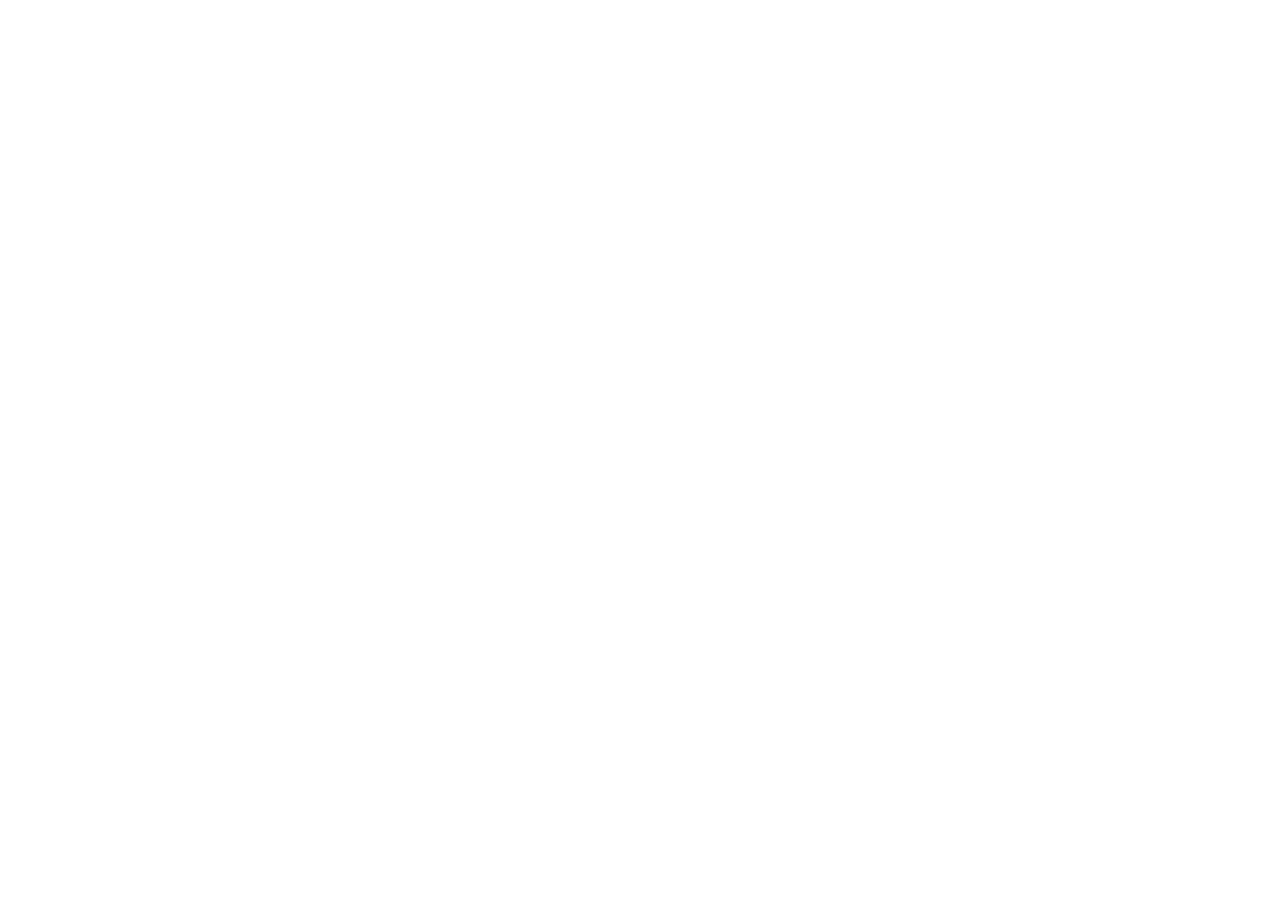
==== index.html @ 6be517a3 "init" ====
<!DOCTYPE html>
<html lang="en">
	<head>
		<meta charset="utf-8">
		<meta http-equiv="X-UA-Compatible" content="IE=edge">
		<meta name="viewport" content="width=device-width, initial-scale=1">
		<meta name="author" content="">
		<title>Hyper Casual</title>
		<!-- Bootstrap CSS -->
		<link rel="stylesheet" href="https://maxcdn.bootstrapcdn.com/bootstrap/3.3.6/css/bootstrap.min.css">

		<link href="css/style.css" rel="stylesheet" />
		<link href="css/responsive.css" rel="stylesheet" />
		<link rel='dns-prefetch' href='//s.w.org' />
	</head>
	<body>
		<div id="page">
		  <header class="top-header">

		  </header>
		</div>
		<!--<script src="https://ajax.googleapis.com/ajax/libs/jquery/2.1.3/jquery.min.js"></script>-->
		<script src="https://maxcdn.bootstrapcdn.com/bootstrap/3.3.5/js/bootstrap.min.js"></script>



	</body>
</html>
---- css/style.css ----
@charset "utf-8";
/* CSS Document */
---- css/responsive.css ----
@media only screen and (max-width: 576px) {
  /*new menu*/

}

/* Small devices (landscape phones, 576px and up)*/
@media (min-width: 576px) and (max-width: 767.98px) {
 }

/* Medium devices (tablets, 768px and up)*/
@media (min-width: 577px) and (max-width: 991.98px) {

}

/* Large devices (desktops, 992px and up)*/
@media (min-width: 992px) and (max-width: 1199.98px) {

 }

/* Extra large devices (large desktops, 1200px and up)*/
@media (min-width: 1200px) {

}
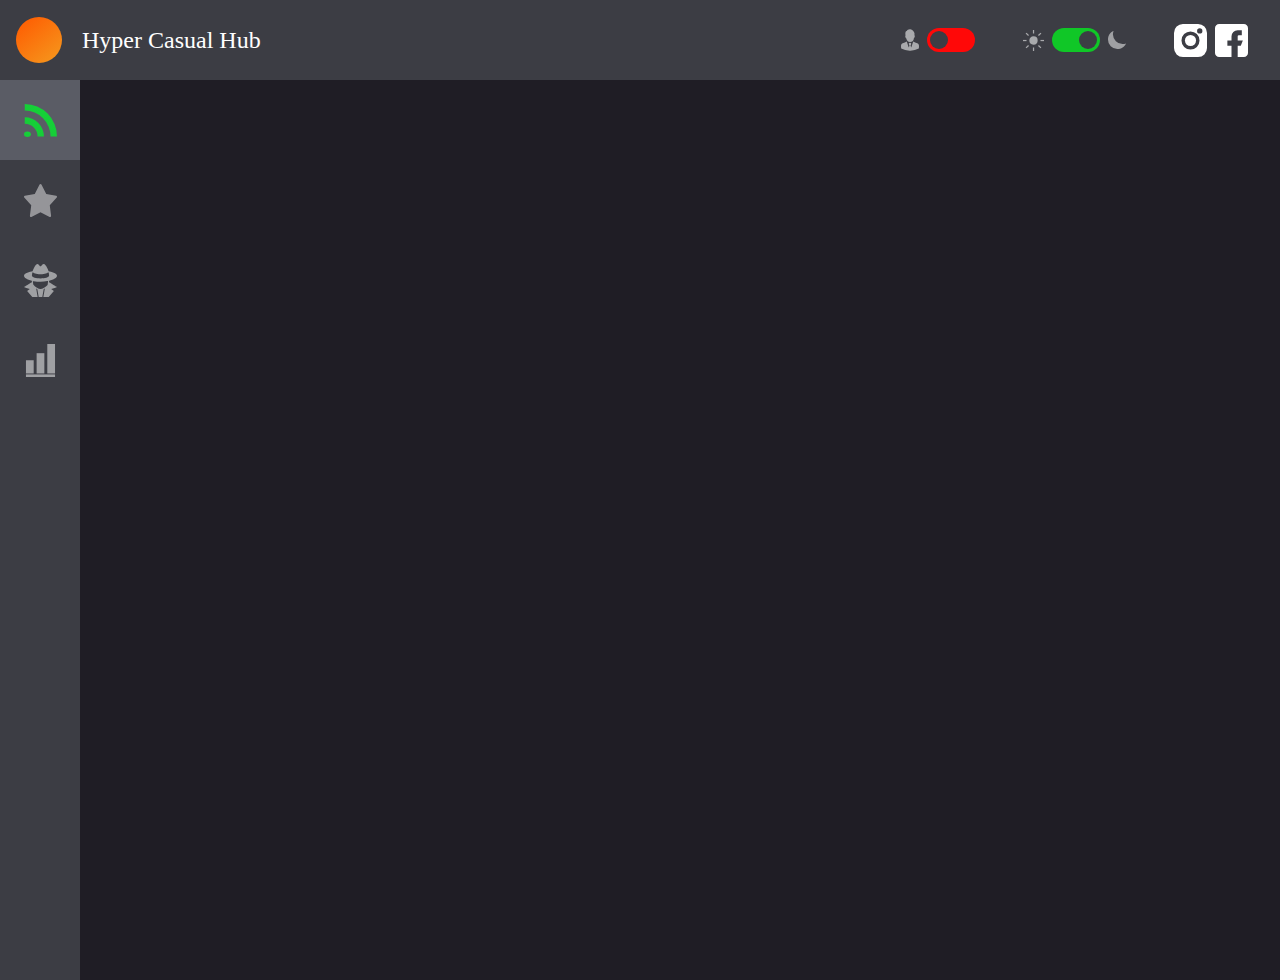
==== commit cb030381: "header and sidebar" ====
--- a/index.html
+++ b/index.html
@@ -8,20 +8,58 @@
 		<meta name="author" content="">
 		<title>Hyper Casual</title>
 		<!-- Bootstrap CSS -->
-		<link rel="stylesheet" href="https://maxcdn.bootstrapcdn.com/bootstrap/3.3.6/css/bootstrap.min.css">
+		<link rel="stylesheet" href="bootstrap/css/bootstrap.min.css">
 
 		<link href="css/style.css" rel="stylesheet" />
 		<link href="css/responsive.css" rel="stylesheet" />
 		<link rel='dns-prefetch' href='//s.w.org' />
 	</head>
 	<body>
-		<div id="page">
-		  <header class="top-header">
+		<main class="main-wrapper">
+			<header class="header d-flex align-item-center justify-content-between">
+				<div class="header-left d-flex align-items-center">
+					<div class="logo mr-1">
+					</div>
+					<div class="site-title ml-3">
+						Hyper Casual Hub
+					</div>
+				</div>
+				<div class="header-right d-flex align-items-center justify-content-end">
+					<img class="" src="images/user.svg" width="18" height="22" alt="user"/>
+					<button type="button" class="btn btn-sm btn-toggle btn-user mr-5" data-toggle="button" aria-pressed="true" autocomplete="off">
+		        <div class="handle"></div>
+		      </button>
+					<img class="" src="images/sun.svg" width="21" height="21" alt="sun"/>
+					<button type="button" class="btn btn-sm btn-toggle btn-mode active" data-toggle="button" aria-pressed="true" autocomplete="off">
+		        <div class="handle"></div>
+		      </button>
+					<img class="mr-5" src="images/moon.svg" width="18" height="18" alt="moon"/>
+					<img class="mr-2" src="images/instagram.svg" width="33" height="33" alt="instagram"/>
+					<img class="mr-3" src="images/Facebook.svg" width="33" height="33" alt="Facebook"/>
+				</div>
+			</header>
+			<aside class="sidebar">
+				<ul>
+					<li>
+						<a class="active" href="#"><img class="" src="images/Feed-green.svg" width="33" height="33" alt="feed"/></a>
+					</li>
+					<li>
+						<a class="" href="#"><img class="" src="images/star-grey.svg" width="33" height="33" alt="star"/></a>
+					</li>
+					<li>
+						<a class="" href="#"><img class="" src="images/anony.svg" width="33" height="33" alt="anony"/></a>
+					</li>
+					<li>
+						<a class="" href="#"><img class="" src="images/graph.svg" width="33" height="33" alt="graph"/></a>
+					</li>
+				</ul>
+			</aside>
+			<div class="page-wrapper">
+			</div>
+		</mian>
 
-		  </header>
-		</div>
-		<!--<script src="https://ajax.googleapis.com/ajax/libs/jquery/2.1.3/jquery.min.js"></script>-->
-		<script src="https://maxcdn.bootstrapcdn.com/bootstrap/3.3.5/js/bootstrap.min.js"></script>
+		<script src="js/jquery-3.4.1.min.js"></script>
+		<script src="bootstrap/js/bootstrap.min.js"></script>
 
 
 
--- a/css/style.css
+++ b/css/style.css
@@ -1,2 +1,148 @@
 @charset "utf-8";
 /* CSS Document */
+
+body {
+  background: #1F1D25;
+  font-family: Helvetica Neue;
+  font-size: 1rem;
+  overflow-x: hidden;
+  color: #fff;
+  height: 100%;
+}
+
+header.header {
+  background-color: #3C3D44;
+  height: 80px;
+  width: 100%;
+  padding: 1rem;
+  top: 0;
+}
+.header .logo {
+  width: 46px;
+  height: 46px;
+  background: transparent linear-gradient(141deg, #FF5800 0%, #F59A1E 100%) 0% 0% no-repeat padding-box;
+  border-radius: 40px;
+  opacity: 1;
+}
+.header .site-title {
+  font-size: 24px;
+  letter-spacing: 0;
+  color: #FFFFFF;
+  opacity: 1;
+}
+.sidebar {
+  background-color: #3C3D44;
+  top: 79px;
+  left: 0;
+  width: 80px;
+  height: 100vh;
+}
+.sidebar ul {
+  padding-left: 0;
+}
+.sidebar ul li {
+  list-style: none;
+}
+.sidebar ul li a {
+  display: flex;
+  justify-content: center;
+  align-items: center;
+  padding: 1.5rem 1rem;
+  max-height: 80px;
+  width: 100%;
+}
+.sidebar ul li a.active,
+.sidebar ul li a:hover {
+  background: #5A5C65;
+}
+
+/*btn-toggle*/
+.btn-toggle {
+  margin: 0 .5rem;
+  padding: 0;
+  position: relative;
+  border: none;
+  height: 1.5rem;
+  width: 3rem;
+  border-radius: 1.5rem;
+  color: #6b7381;
+  background: #bdc1c8;
+}
+.btn-toggle:focus,
+.btn-toggle.focus,
+.btn-toggle:focus.active,
+.btn-toggle.focus.active {
+  outline: none;
+}
+.btn-toggle:before,
+.btn-toggle:after {
+  line-height: 1.5rem;
+  width: 4rem;
+  text-align: center;
+  font-weight: 600;
+  font-size: 0.75rem;
+  text-transform: uppercase;
+  letter-spacing: 2px;
+  position: absolute;
+  bottom: 0;
+  transition: opacity 0.25s;
+}
+.btn-toggle:before {
+  content: '';
+  left: -4rem;
+}
+.btn-toggle:after {
+  content: '';
+  right: -4rem;
+  opacity: 0.5;
+}
+.btn-toggle > .handle {
+  position: absolute;
+  top: 0.1875rem;
+  left: 0.1875rem;
+  width: 1.125rem;
+  height: 1.125rem;
+  border-radius: 1.125rem;
+  background: #3C3D44;
+  transition: left 0.25s;
+}
+.btn-toggle.active {
+  transition: background-color 0.25s;
+}
+.btn-toggle.btn-user {
+  background-color: #ff0808;
+}
+.btn-toggle.btn-mode.active {
+  background-color: #10c727;
+}
+.btn-toggle.active > .handle {
+  left: 1.6875rem;
+  transition: left 0.25s;
+}
+.btn-toggle.active:before {
+  opacity: 0.5;
+}
+.btn-toggle.active:after {
+  opacity: 1;
+}
+.btn-toggle.btn-sm:before,
+.btn-toggle.btn-sm:after {
+  line-height: -0.5rem;
+  color: #fff;
+  letter-spacing: 0.75px;
+  left: 0.4125rem;
+  width: 2.325rem;
+}
+.btn-toggle.btn-sm:before {
+  text-align: right;
+}
+.btn-toggle.btn-sm:after {
+  text-align: left;
+  opacity: 0;
+}
+.btn-toggle.btn-sm.active:before {
+  opacity: 0;
+}
+.btn-toggle.btn-sm.active:after {
+  opacity: 1;
+}
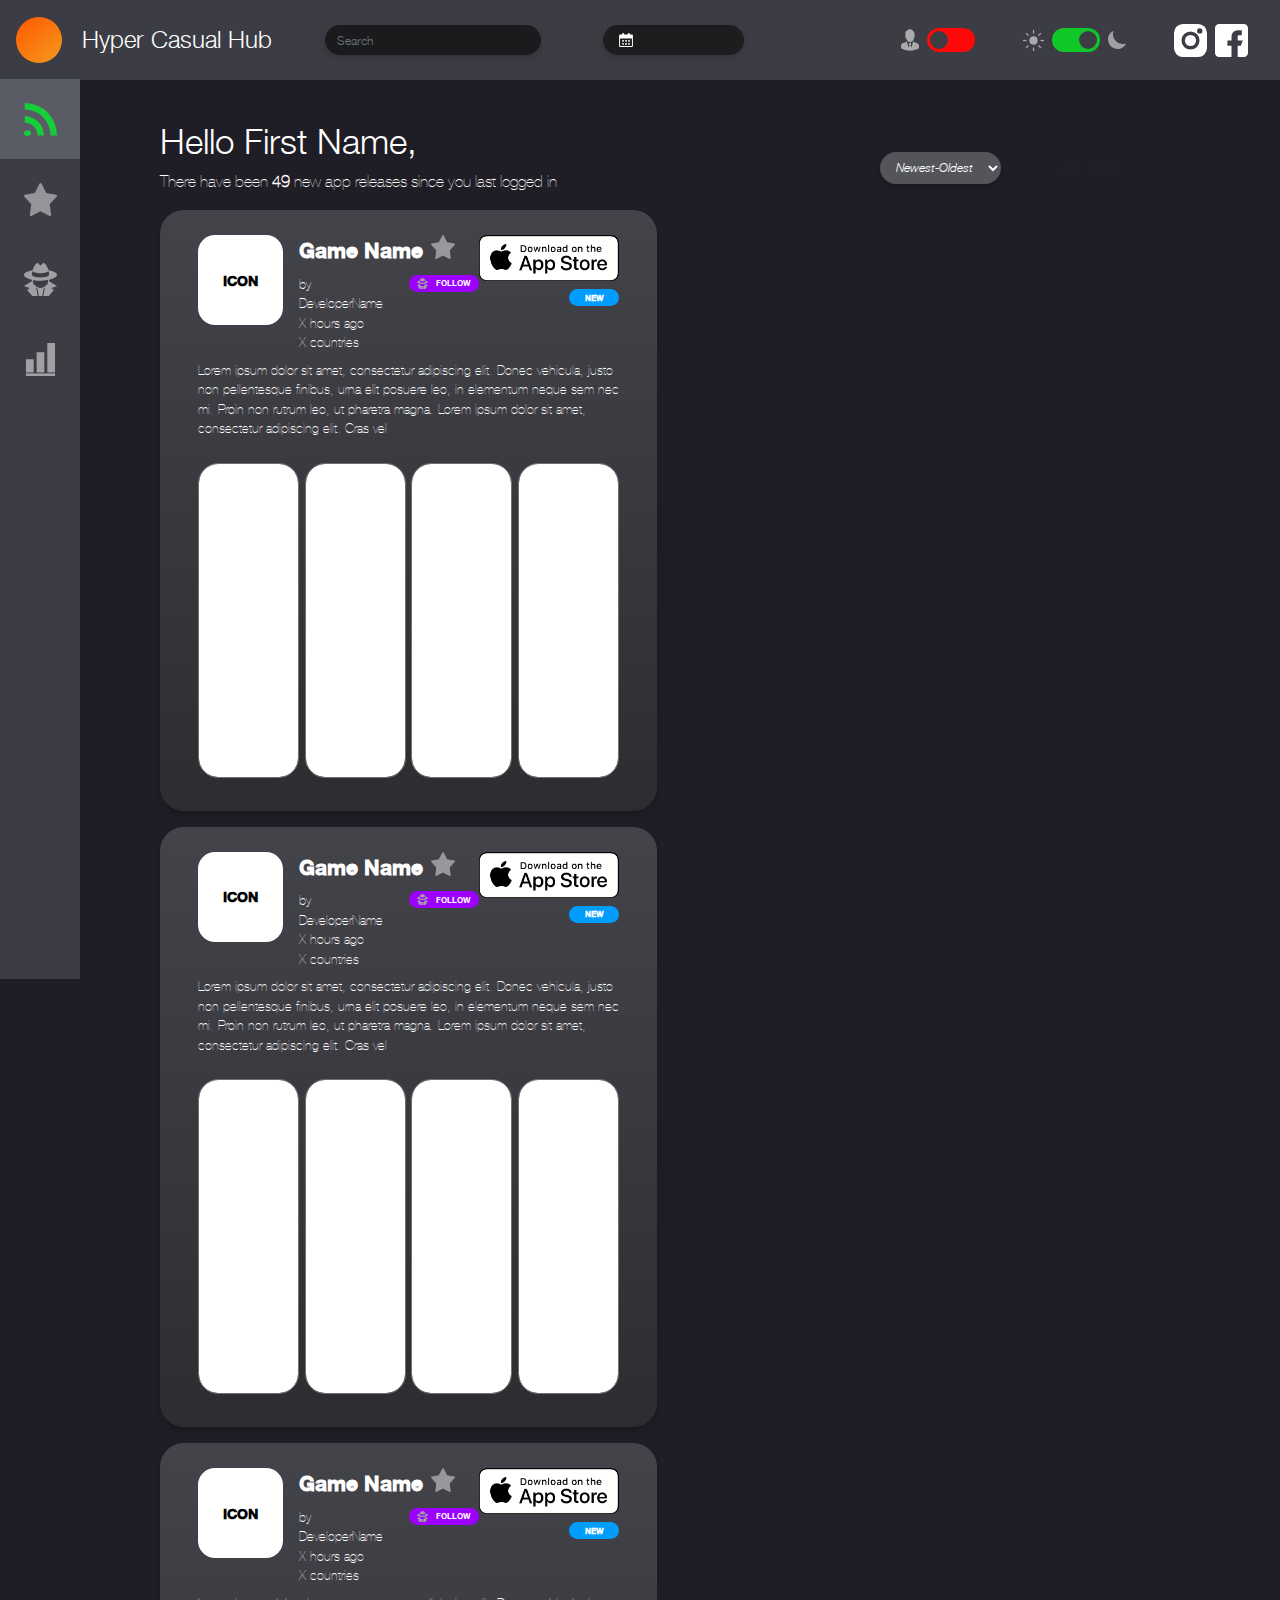
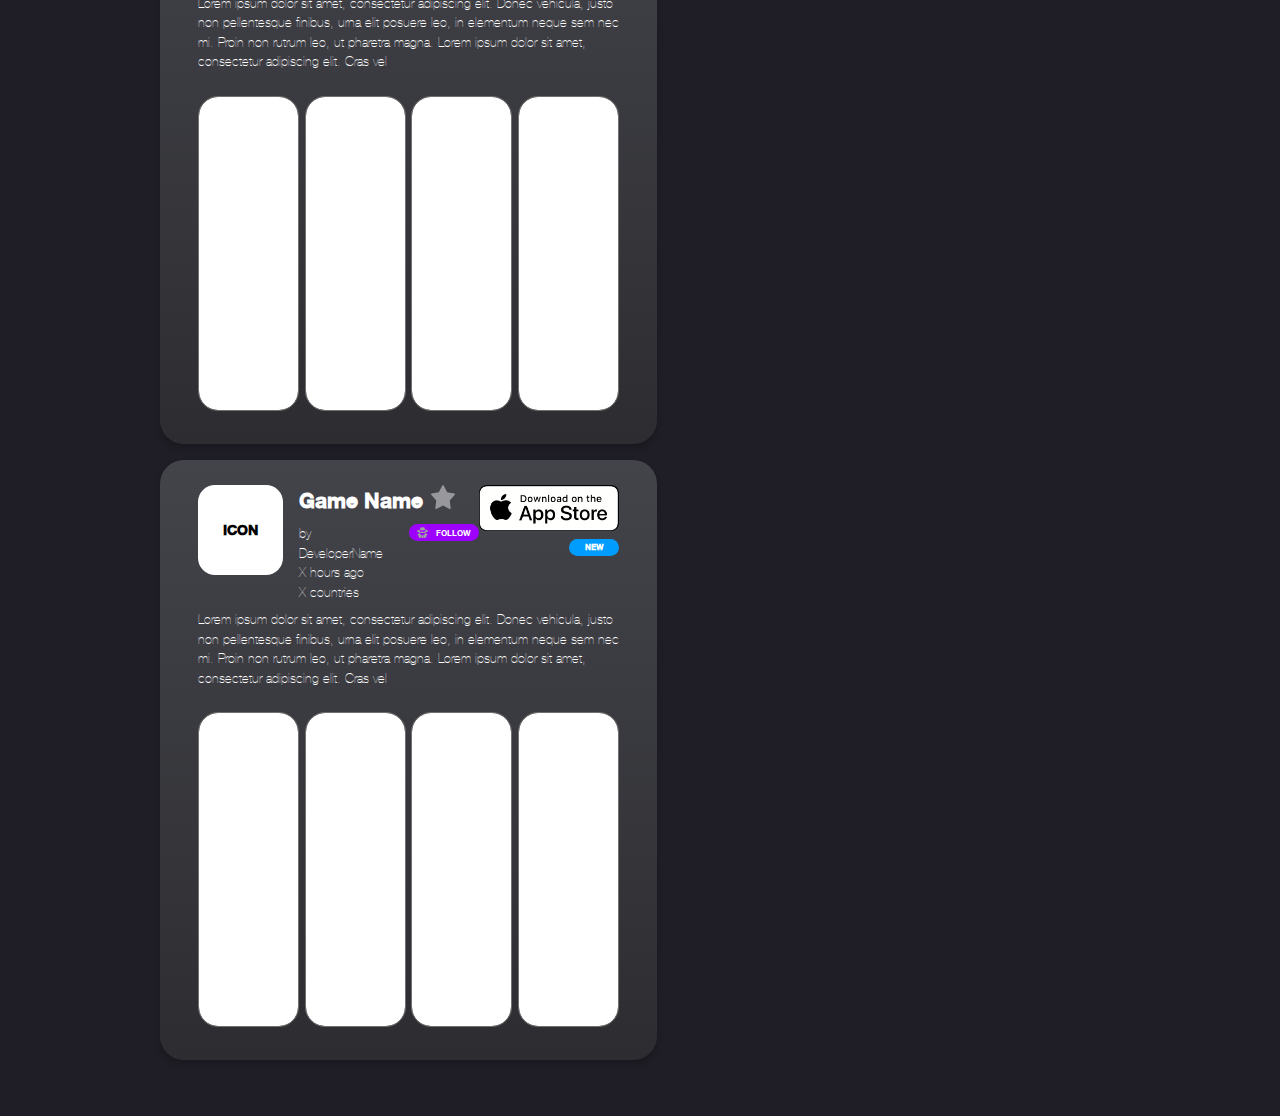
==== commit bcaeb0b5: "user feeds page" ====
--- a/index.html
+++ b/index.html
@@ -12,6 +12,7 @@
 
 		<link href="css/style.css" rel="stylesheet" />
 		<link href="css/responsive.css" rel="stylesheet" />
+		<link href="fontawesome/css/fontawesome.css" rel="stylesheet">
 		<link rel='dns-prefetch' href='//s.w.org' />
 	</head>
 	<body>
@@ -23,6 +24,23 @@
 					<div class="site-title ml-3">
 						Hyper Casual Hub
 					</div>
+					<div id="custom-search-input" class="ml-4">
+            <div class="input-group col-md-12">
+							<span class="input-group-btn">
+                  <button class="btn btn-danger" type="button">
+                      <span class=" glyphicon glyphicon-search"></span>
+                  </button>
+              </span>
+              <input type="text" class="  search-query form-control" placeholder="Search" />
+							<!--span class="cross"></span-->
+            </div>
+          </div>
+					<div class="input-group date-field ml-5">
+						<div class="input-group-append">
+					    <a class="cal-link"><img class="" src="images/calender.svg" width="14" height="14" alt="cal"/></a>
+					  </div>
+					  <input type="text" class="form-control" placeholder="" aria-label="" aria-describedby="button-addon2" id="datetimepicker1">
+          </div>
 				</div>
 				<div class="header-right d-flex align-items-center justify-content-end">
 					<img class="" src="images/user.svg" width="18" height="22" alt="user"/>
@@ -34,8 +52,12 @@
 		        <div class="handle"></div>
 		      </button>
 					<img class="mr-5" src="images/moon.svg" width="18" height="18" alt="moon"/>
-					<img class="mr-2" src="images/instagram.svg" width="33" height="33" alt="instagram"/>
-					<img class="mr-3" src="images/Facebook.svg" width="33" height="33" alt="Facebook"/>
+					<a href="#">
+						<img class="mr-2" src="images/instagram.svg" width="33" height="33" alt="instagram"/>
+					</a>
+					<a href="#">
+						<img class="mr-3" src="images/Facebook.svg" width="33" height="33" alt="Facebook"/>
+					</a>
 				</div>
 			</header>
 			<aside class="sidebar">
@@ -55,12 +77,189 @@
 				</ul>
 			</aside>
 			<div class="page-wrapper">
+				<div class="col-12 px-0">
+					 <div class="col-12 px-0 d-flex justify-content-between">
+						   <div class="page-title-wrapper">
+								 <h1 class="page-title">Hello First Name,</h1>
+								 <p>There have been <b>49</b> new app releases since you last logged in</p>
+							 </div>
+							 <div class="btn-group pt-4 mt-2">
+								   <select class="form-control sort-select mr-5">
+										 <option value="desc" selected>Newest-Oldest</option>
+										 <option value="asc">Oldest-Newest</option>
+									 </select>
+									 <a href="#" id="list" class="btn btn-default btn-sm"><span class="glyphicon glyphicon-th-list">
+									 </span>List</a> <a href="#" id="grid" class="btn btn-default btn-sm"><span
+											 class="glyphicon glyphicon-th"></span>Grid</a>
+							 </div>
+					 </div>
+					 <div id="feeds" class="col-12 px-0 d-flex justify-content-between flex-wrap">
+						 <div class="item  col-12 col-lg-6"><!--item start-->
+							 <div class="item-header d-flex justify-content-between pb-2">
+								 <div class="float-left d-flex">
+									 <div class="icon-main">
+										 Icon
+									 </div>
+									 <div class="item-title-wrapper d-block ml-3">
+										 <div class="item-title d-flex mb-2">
+											 <span>Game Name</span>
+											 <img class="ml-2" src="images/star-grey.svg" width="24" height="24" alt="star"/>
+										 </div>
+										 <div class="title-desc d-flex">
+											 <span class"dev">by DeveloperName</span>
+											 <a class="follow ml-3"><img class="mr-2" src="images/anony.svg" width="11" height="11" alt="anony"/> FOLLOW</a>
+										 </div>
+										 <div class="other-info">
+											 X hours ago</br>
+											 X countries
+										 </div>
+									 </div>
+								 </div>
+								 <div class="float-right text-right">
+									 <a class="" href="#"><img class="" src="images/Download.png" width="140" height="46" alt="download"/></a>
+									 <br>
+									 <div class="badge mt-2">NEW</div>
+								 </div>
+							 </div>
+							 <p>Lorem ipsum dolor sit amet, consectetur adipiscing elit. Donec vehicula, justo non pellentesque finibus, urna elit posuere leo, in elementum neque sem nec mi. Proin non rutrum leo, ut pharetra magna. Lorem ipsum dolor sit amet, consectetur adipiscing elit. Cras vel</p>
+							 <div class="col-12 px-0 d-flex justify-content-between align-items-center flex-wrap item-cards-wrapper pt-2 pb-2">
+								 <div class="item-card">
+								 </div>
+								 <div class="item-card">
+								 </div>
+								 <div class="item-card">
+								 </div>
+								 <div class="item-card">
+								 </div>
+							 </div>
+						 </div><!--item-end-->
+						 <div class="item  col-12 col-lg-6"><!--item start-->
+							 <div class="item-header d-flex justify-content-between pb-2">
+								 <div class="float-left d-flex">
+									 <div class="icon-main">
+										 Icon
+									 </div>
+									 <div class="item-title-wrapper d-block ml-3">
+										 <div class="item-title d-flex mb-2">
+											 <span>Game Name</span>
+											 <img class="ml-2" src="images/star-grey.svg" width="24" height="24" alt="star"/>
+										 </div>
+										 <div class="title-desc d-flex">
+											 <span class"dev">by DeveloperName</span>
+											 <a class="follow ml-3"><img class="mr-2" src="images/anony.svg" width="11" height="11" alt="anony"/> FOLLOW</a>
+										 </div>
+										 <div class="other-info">
+											 X hours ago</br>
+											 X countries
+										 </div>
+									 </div>
+								 </div>
+								 <div class="float-right text-right">
+									 <a class="" href="#"><img class="" src="images/Download.png" width="140" height="46" alt="download"/></a>
+									 <br>
+									 <div class="badge mt-2">NEW</div>
+								 </div>
+							 </div>
+							 <p>Lorem ipsum dolor sit amet, consectetur adipiscing elit. Donec vehicula, justo non pellentesque finibus, urna elit posuere leo, in elementum neque sem nec mi. Proin non rutrum leo, ut pharetra magna. Lorem ipsum dolor sit amet, consectetur adipiscing elit. Cras vel</p>
+							 <div class="col-12 px-0 d-flex justify-content-between align-items-center flex-wrap item-cards-wrapper pt-2 pb-2">
+								 <div class="item-card">
+								 </div>
+								 <div class="item-card">
+								 </div>
+								 <div class="item-card">
+								 </div>
+								 <div class="item-card">
+								 </div>
+							 </div>
+						 </div><!--item-end-->
+						 <div class="item  col-12 col-lg-6"><!--item start-->
+							 <div class="item-header d-flex justify-content-between pb-2">
+								 <div class="float-left d-flex">
+									 <div class="icon-main">
+										 Icon
+									 </div>
+									 <div class="item-title-wrapper d-block ml-3">
+										 <div class="item-title d-flex mb-2">
+											 <span>Game Name</span>
+											 <img class="ml-2" src="images/star-grey.svg" width="24" height="24" alt="star"/>
+										 </div>
+										 <div class="title-desc d-flex">
+											 <span class"dev">by DeveloperName</span>
+											 <a class="follow ml-3"><img class="mr-2" src="images/anony.svg" width="11" height="11" alt="anony"/> FOLLOW</a>
+										 </div>
+										 <div class="other-info">
+											 X hours ago</br>
+											 X countries
+										 </div>
+									 </div>
+								 </div>
+								 <div class="float-right text-right">
+									 <a class="" href="#"><img class="" src="images/Download.png" width="140" height="46" alt="download"/></a>
+									 <br>
+									 <div class="badge mt-2">NEW</div>
+								 </div>
+							 </div>
+							 <p>Lorem ipsum dolor sit amet, consectetur adipiscing elit. Donec vehicula, justo non pellentesque finibus, urna elit posuere leo, in elementum neque sem nec mi. Proin non rutrum leo, ut pharetra magna. Lorem ipsum dolor sit amet, consectetur adipiscing elit. Cras vel</p>
+							 <div class="col-12 px-0 d-flex justify-content-between align-items-center flex-wrap item-cards-wrapper pt-2 pb-2">
+								 <div class="item-card">
+								 </div>
+								 <div class="item-card">
+								 </div>
+								 <div class="item-card">
+								 </div>
+								 <div class="item-card">
+								 </div>
+							 </div>
+						 </div><!--item-end-->
+						 <div class="item  col-12 col-lg-6"><!--item start-->
+							 <div class="item-header d-flex justify-content-between pb-2">
+								 <div class="float-left d-flex">
+									 <div class="icon-main">
+										 Icon
+									 </div>
+									 <div class="item-title-wrapper d-block ml-3">
+										 <div class="item-title d-flex mb-2">
+											 <span>Game Name</span>
+											 <img class="ml-2" src="images/star-grey.svg" width="24" height="24" alt="star"/>
+										 </div>
+										 <div class="title-desc d-flex">
+											 <span class"dev">by DeveloperName</span>
+											 <a class="follow ml-3"><img class="mr-2" src="images/anony.svg" width="11" height="11" alt="anony"/> FOLLOW</a>
+										 </div>
+										 <div class="other-info">
+											 X hours ago</br>
+											 X countries
+										 </div>
+									 </div>
+								 </div>
+								 <div class="float-right text-right">
+									 <a class="" href="#"><img class="" src="images/Download.png" width="140" height="46" alt="download"/></a>
+									 <br>
+									 <div class="badge mt-2">NEW</div>
+								 </div>
+							 </div>
+							 <p>Lorem ipsum dolor sit amet, consectetur adipiscing elit. Donec vehicula, justo non pellentesque finibus, urna elit posuere leo, in elementum neque sem nec mi. Proin non rutrum leo, ut pharetra magna. Lorem ipsum dolor sit amet, consectetur adipiscing elit. Cras vel</p>
+							 <div class="col-12 px-0 d-flex justify-content-between align-items-center flex-wrap item-cards-wrapper pt-2 pb-2">
+								 <div class="item-card">
+								 </div>
+								 <div class="item-card">
+								 </div>
+								 <div class="item-card">
+								 </div>
+								 <div class="item-card">
+								 </div>
+							 </div>
+						 </div><!--item-end-->
+
+
+					 </div>
+				</div>
 			</div>
 		</mian>
 
 		<script src="js/jquery-3.4.1.min.js"></script>
 		<script src="bootstrap/js/bootstrap.min.js"></script>
-
+    <script src="js/main.js"></script>
 
 
 	</body>
--- a/css/style.css
+++ b/css/style.css
@@ -1,9 +1,10 @@
 @charset "utf-8";
 /* CSS Document */
+@import url("fonts/helvetica/stylesheet.css");
 
 body {
   background: #1F1D25;
-  font-family: Helvetica Neue;
+  font-family: 'helveticaneueregular';
   font-size: 1rem;
   overflow-x: hidden;
   color: #fff;
@@ -16,6 +17,8 @@
   width: 100%;
   padding: 1rem;
   top: 0;
+  position: fixed;
+  z-index: 1000;
 }
 .header .logo {
   width: 46px;
@@ -25,10 +28,72 @@
   opacity: 1;
 }
 .header .site-title {
+  font-family: 'helveticaneuelight';
   font-size: 24px;
   letter-spacing: 0;
   color: #FFFFFF;
   opacity: 1;
+}
+#custom-search-input .search-query {
+  width: 216px;
+  height: 30px;
+  background: #1B1B1E 0% 0% no-repeat padding-box;
+  box-shadow: 0px 3px 6px #00000029;
+  border-radius: 30px;
+  border: none;
+  font-family: 'helveticaneuelight';
+  font-size: 12px;
+  color: #fff;
+}
+
+#custom-search-input button {
+    border: 0;
+    background: none;
+    /** belows styles are working good */
+    padding: 2px 5px;
+    width: 14px;
+    height: 14px;
+}
+#custom-search-input .cross {
+  transform: matrix(0.71, 0.71, -0.71, 0.71, 0, 0);
+  border: 2px solid #FFFFFF;
+  float: right;
+  width: 8px;
+  height: 8px;
+}
+
+.search-query:focus + button {
+    z-index: 3;
+}
+.date-field {
+  position: relative;
+  border-radius: 18px;
+  max-width: 140px;
+}
+.date-field .cal-link {
+  position: absolute;
+  width: 14px;
+  height: 14px;
+  top: 2px;
+  left: 15px;
+  z-index: 1000;
+}
+.date-field .input-group-append {
+  border-top-left-radius: 18px;
+  border-bottom-left-radius: 18px;
+}
+.date-field input {
+  width: 153px;
+  height: 30px;
+  background: #1D1D20 0% 0% no-repeat padding-box;
+  box-shadow: 0px 3px 6px #00000029;
+  border-radius: 18px !important;
+  border: none;
+  padding-left: 40px;
+  color: #fff;
+}
+.date-field input:focus {
+  background: #1D1D20 0% 0% no-repeat padding-box;
 }
 .sidebar {
   background-color: #3C3D44;
@@ -36,6 +101,8 @@
   left: 0;
   width: 80px;
   height: 100vh;
+  z-index: 1000;
+  position: fixed;
 }
 .sidebar ul {
   padding-left: 0;
@@ -146,3 +213,90 @@
 .btn-toggle.btn-sm.active:after {
   opacity: 1;
 }
+
+/*page wrapper*/
+.page-wrapper {
+  position: relative;
+  margin-left: 80px;
+  margin-top: 80px;
+  padding-top: 40px;
+  padding-left: 80px;
+  padding-right: 155px;
+  padding-bottom: 40px;
+}
+.page-title {
+  font-family: 'helveticaneuelight';
+  font-size: 35px;
+}
+/*page wrapper*/
+.sort-select {
+  background: #54555A 0% 0% no-repeat padding-box;
+  box-shadow: 0px 3px 6px #00000029;
+  border: none;
+  border-radius: 18px;
+  color: #fff;
+  font-family: 'helveticaneueitalic';
+  font-size: 12px;
+}
+#feeds .item {
+  background: transparent linear-gradient(180deg, #FFFFFF 0%, #43444A 0%, #2D2D31 100%) 0% 0% no-repeat padding-box;
+  box-shadow: 0px 4px 6px #00000029;
+  border-radius: 24px;
+  opacity: 1;
+  padding: 25px 38px;
+  font-size: 13px;
+  max-width: 620px;
+  margin-bottom: 1rem;
+}
+#feeds .item .icon-main {
+  width: 90px;
+  height: 90px;
+  background: #FFFFFF 0% 0% no-repeat padding-box;
+  border-radius: 17px;
+  opacity: 1;
+  text-transform: uppercase;
+  display: flex;
+  justify-content: center;
+  align-items: center;
+  color: #000000;
+  font-family: 'helveticaneuebold';
+  font-weight: bold;
+  font-size: 14px;
+}
+#feeds .item .item-title {
+  font-family: 'helveticaneuebold';
+  font-weight: bold;
+  font-size: 21px;
+}
+#feeds .item .title-desc,
+#feeds .item .other-info {
+  font-size: 13px;
+}
+#feeds .item .title-desc .follow {
+  display: flex;
+  justify-content: center;
+  align-items: center;
+  width: 75px;
+  height: 17px;
+  background: #9D00FF 0% 0% no-repeat padding-box;
+  border-radius: 9px;
+  opacity: 1;
+  font-family: 'helveticaneuebold';
+  font-size: 8px;
+}
+#feeds .item  .badge {
+  width: 50px;
+  height: 17px;
+  background: #009DFF 0% 0% no-repeat padding-box;
+  border-radius: 9px;
+  font-family: 'helveticaneuebold';
+  font-size: 8px;
+  padding-top: 4.5px;
+}
+#feeds .item .item-card {
+  width: 24%;
+  height: 315px;
+  background: #FFFFFF 0% 0% no-repeat padding-box;
+  border: 1px solid #707070;
+  border-radius: 20px;
+}
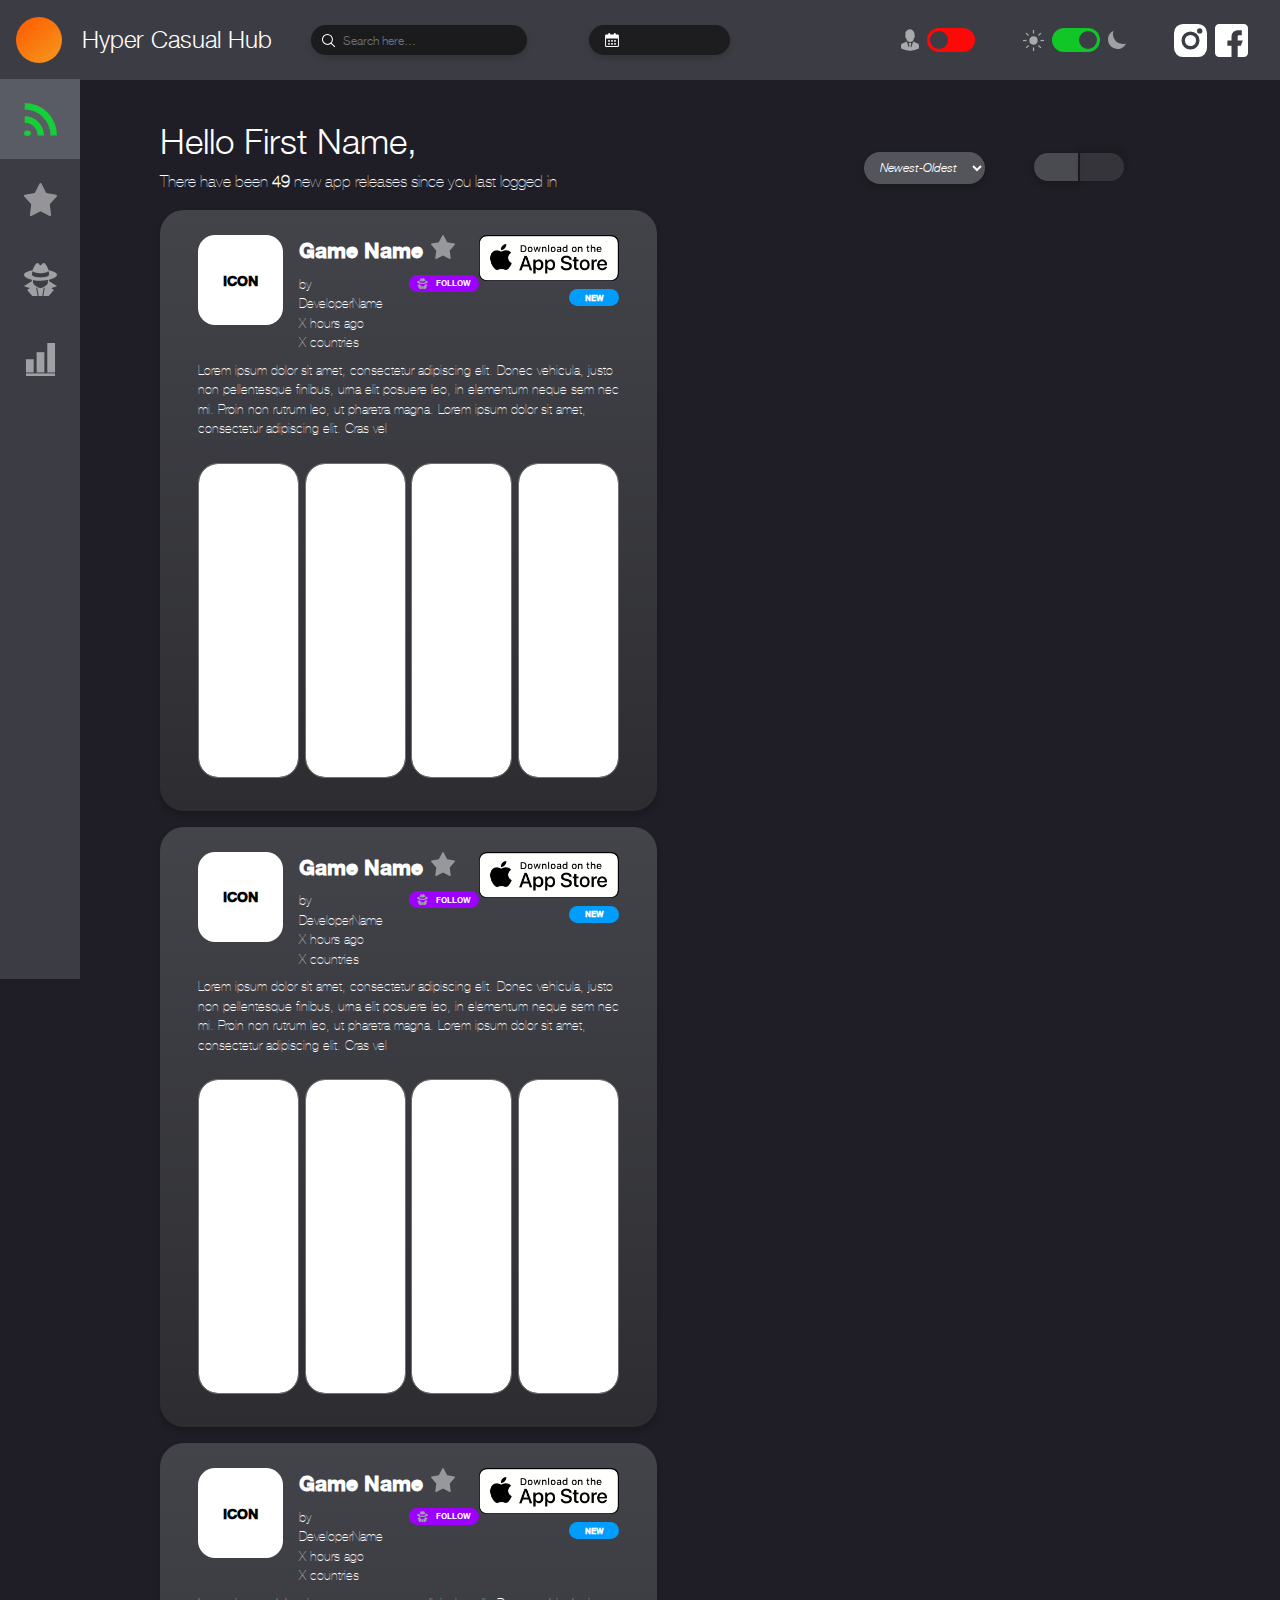
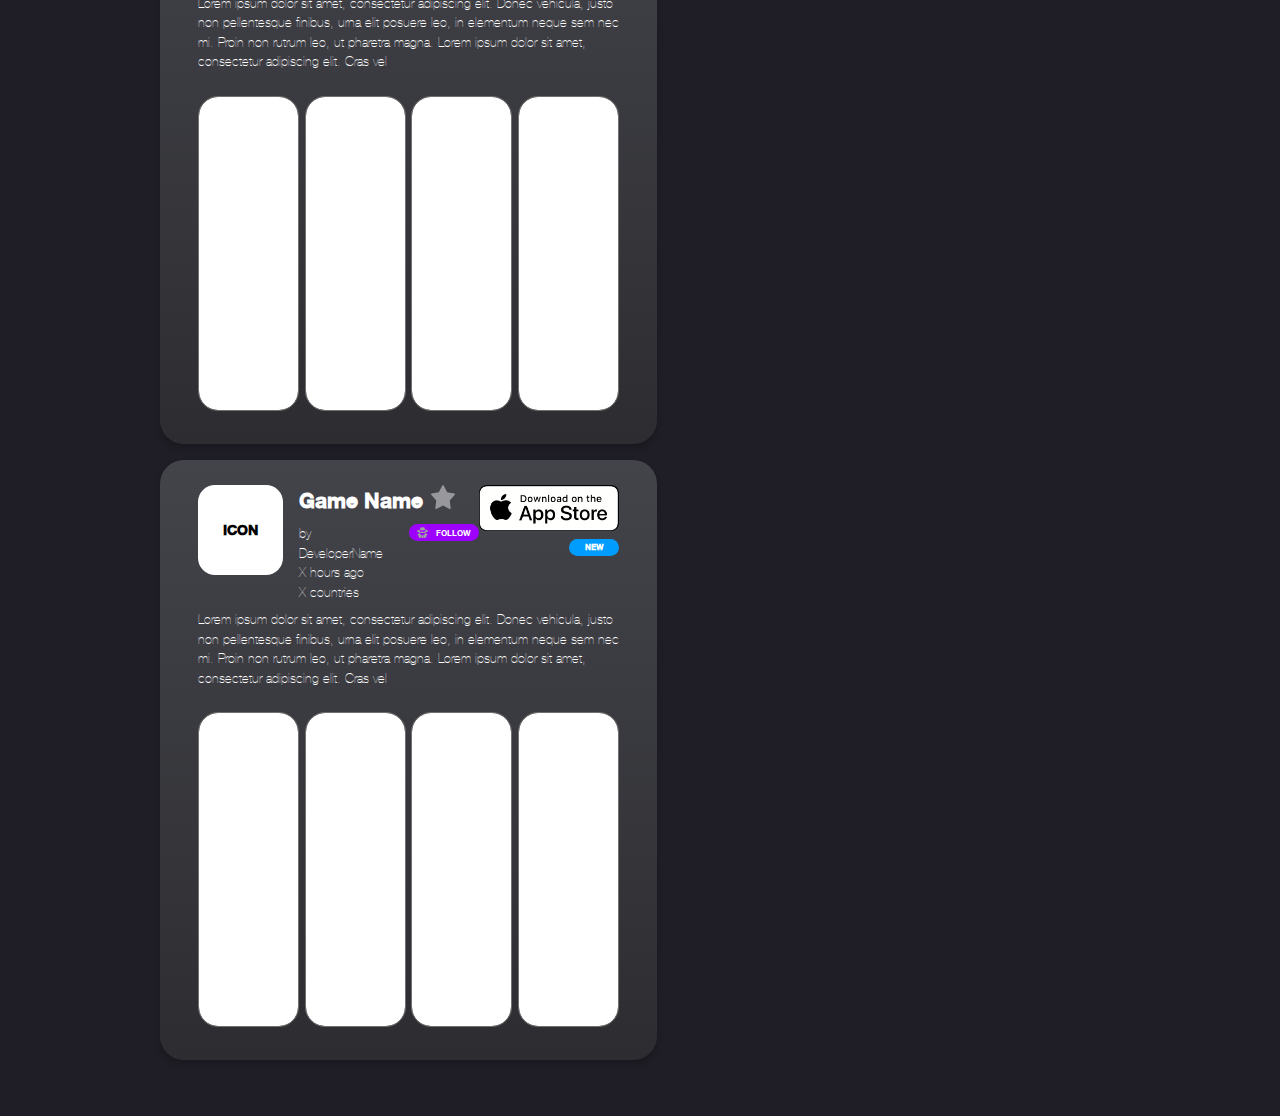
==== commit cd94c5b0: "user feeds expand collapse grid list views" ====
--- a/index.html
+++ b/index.html
@@ -12,7 +12,7 @@
 
 		<link href="css/style.css" rel="stylesheet" />
 		<link href="css/responsive.css" rel="stylesheet" />
-		<link href="fontawesome/css/fontawesome.css" rel="stylesheet">
+		<link rel="stylesheet" href="https://use.fontawesome.com/releases/v5.7.0/css/all.css" integrity="sha384-lZN37f5QGtY3VHgisS14W3ExzMWZxybE1SJSEsQp9S+oqd12jhcu+A56Ebc1zFSJ" crossorigin="anonymous">
 		<link rel='dns-prefetch' href='//s.w.org' />
 	</head>
 	<body>
@@ -27,11 +27,11 @@
 					<div id="custom-search-input" class="ml-4">
             <div class="input-group col-md-12">
 							<span class="input-group-btn">
-                  <button class="btn btn-danger" type="button">
-                      <span class=" glyphicon glyphicon-search"></span>
-                  </button>
+                <button class="btn btn-danger btn-search" type="button">
+                  <!--img class="" src="images/search.svg" width="14" height="14" alt="search"/-->
+                </button>
               </span>
-              <input type="text" class="  search-query form-control" placeholder="Search" />
+              <input type="text" class="  search-query form-control" placeholder="Search here…" />
 							<!--span class="cross"></span-->
             </div>
           </div>
@@ -88,9 +88,10 @@
 										 <option value="desc" selected>Newest-Oldest</option>
 										 <option value="asc">Oldest-Newest</option>
 									 </select>
-									 <a href="#" id="list" class="btn btn-default btn-sm"><span class="glyphicon glyphicon-th-list">
-									 </span>List</a> <a href="#" id="grid" class="btn btn-default btn-sm"><span
-											 class="glyphicon glyphicon-th"></span>Grid</a>
+									 <div class="d-flex view-style-links">
+										 <a href="#" id="grid" class="btn btn-default active"><i class="fas fa-th-large"></i></a>
+										 <a href="#" id="list" class="btn btn-default"><i class="fas fa-bars"></i></a>
+									 </div>
 							 </div>
 					 </div>
 					 <div id="feeds" class="col-12 px-0 d-flex justify-content-between flex-wrap">
--- a/css/style.css
+++ b/css/style.css
@@ -44,15 +44,20 @@
   font-family: 'helveticaneuelight';
   font-size: 12px;
   color: #fff;
+  padding-left: 32px;
 }
 
 #custom-search-input button {
     border: 0;
-    background: none;
+    background: url(../images/search.svg);
     /** belows styles are working good */
     padding: 2px 5px;
     width: 14px;
     height: 14px;
+    position: absolute;
+    z-index: 1000;
+    top: 9px;
+    left: 26px;
 }
 #custom-search-input .cross {
   transform: matrix(0.71, 0.71, -0.71, 0.71, 0, 0);
@@ -300,3 +305,31 @@
   border: 1px solid #707070;
   border-radius: 20px;
 }
+#feeds .item.list-item .item-cards-wrapper {
+  display: none !important;
+}
+.view-style-links #grid {
+  width: 46px;
+  height: 30px;
+  box-shadow: 0px 3px 6px #00000029;
+  border-radius: 18px 0px 0px 18px;
+}
+.view-style-links #list {
+  width: 46px;
+  height: 30px;
+  transform: matrix(-1, 0, 0, -1, 0, 0);
+
+  box-shadow: 0px 3px 6px #00000029;
+  border-radius: 18px 0px 0px 18px;
+}
+.view-style-links .btn {
+  background: #4A4B50 0% 0% no-repeat padding-box;
+  color: #fff;
+  max-height: 32px;
+  display: flex;
+  justify-content: center;
+  opacity: 0.5;
+}
+.view-style-links .btn.active {
+  opacity: 1
+}
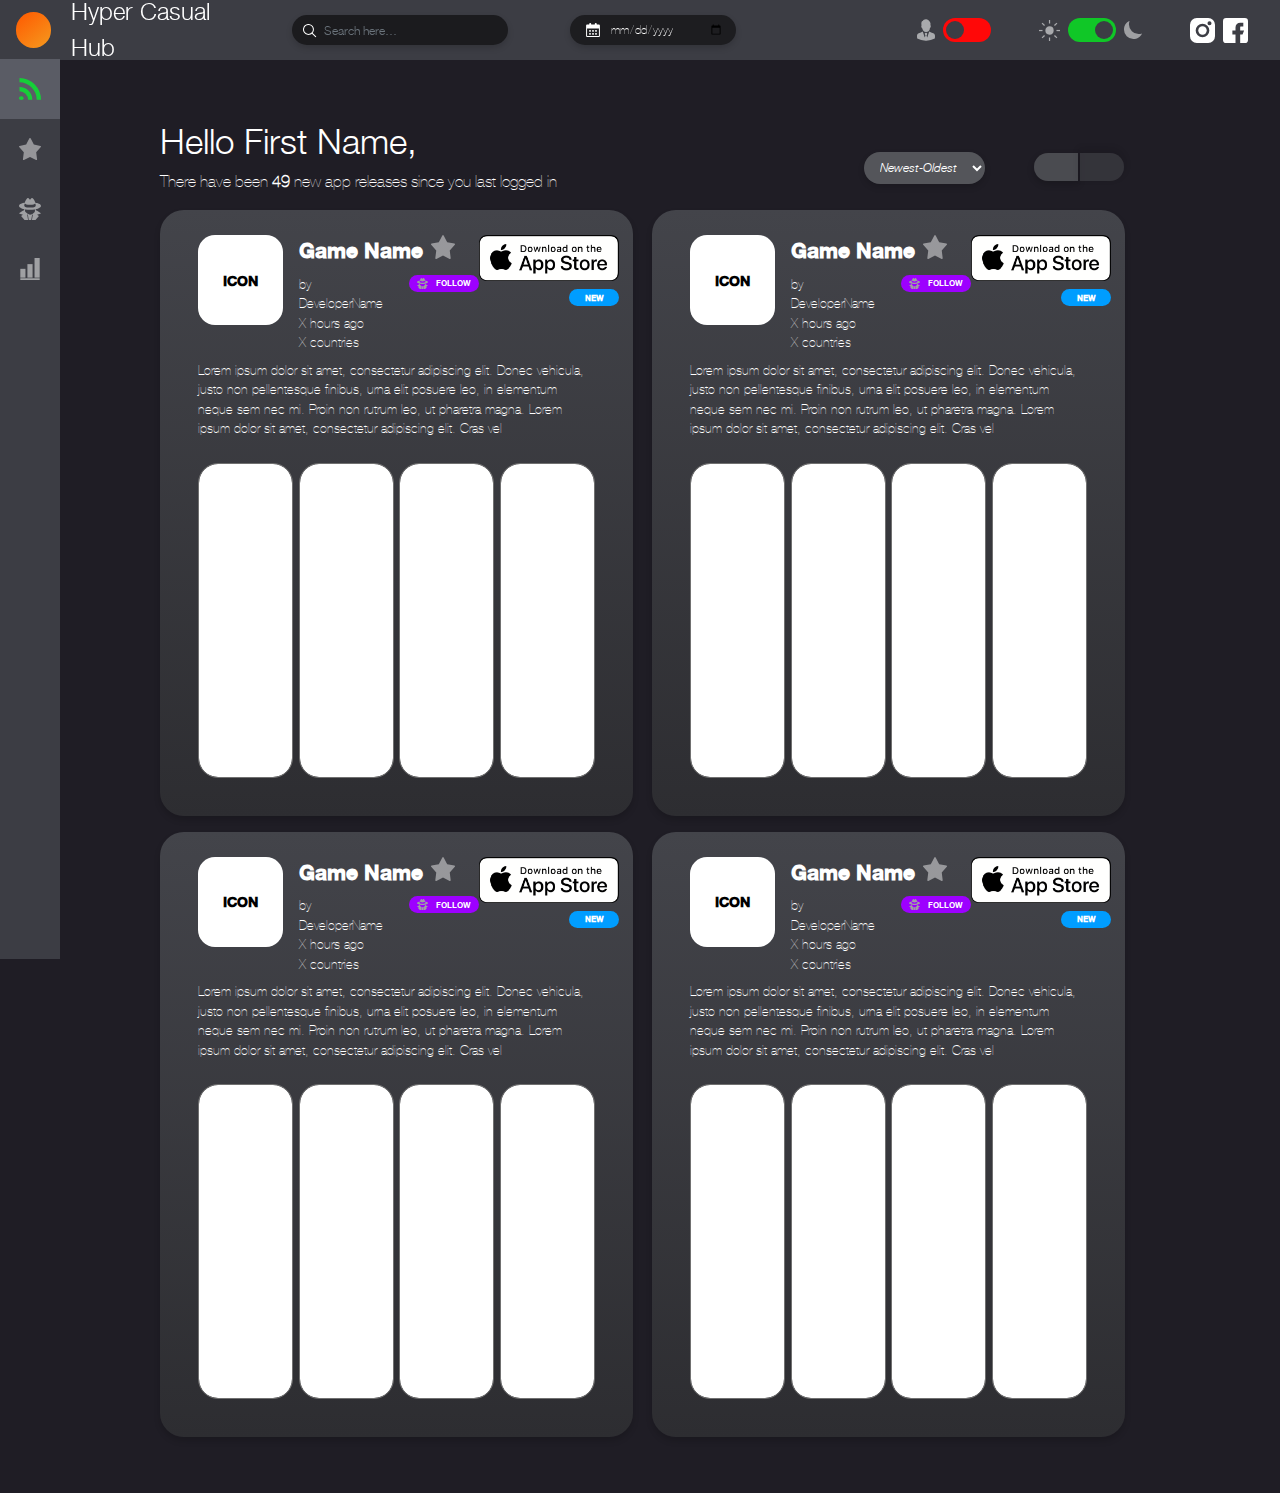
==== commit 565cb619: "user feeds page updated" ====
--- a/index.html
+++ b/index.html
@@ -25,21 +25,21 @@
 						Hyper Casual Hub
 					</div>
 					<div id="custom-search-input" class="ml-4">
-            <div class="input-group col-md-12">
+            <div class="input-group search-input-grp col-md-12">
 							<span class="input-group-btn">
                 <button class="btn btn-danger btn-search" type="button">
                   <!--img class="" src="images/search.svg" width="14" height="14" alt="search"/-->
                 </button>
               </span>
               <input type="text" class="  search-query form-control" placeholder="Search here…" />
-							<!--span class="cross"></span-->
+							<span class="fas fa-times hidden"></span>
             </div>
           </div>
 					<div class="input-group date-field ml-5">
 						<div class="input-group-append">
 					    <a class="cal-link"><img class="" src="images/calender.svg" width="14" height="14" alt="cal"/></a>
 					  </div>
-					  <input type="text" class="form-control" placeholder="" aria-label="" aria-describedby="button-addon2" id="datetimepicker1">
+					  <input type="date" class="form-control" placeholder="Select a Date" aria-label="" aria-describedby="button-addon2" id="datetimepicker1">
           </div>
 				</div>
 				<div class="header-right d-flex align-items-center justify-content-end">
@@ -53,26 +53,26 @@
 		      </button>
 					<img class="mr-5" src="images/moon.svg" width="18" height="18" alt="moon"/>
 					<a href="#">
-						<img class="mr-2" src="images/instagram.svg" width="33" height="33" alt="instagram"/>
+						<img class="mr-2" src="images/instagram.svg" width="25" height="25" alt="instagram"/>
 					</a>
 					<a href="#">
-						<img class="mr-3" src="images/Facebook.svg" width="33" height="33" alt="Facebook"/>
+						<img class="mr-3" src="images/Facebook.svg" width="25" height="25" alt="Facebook"/>
 					</a>
 				</div>
 			</header>
 			<aside class="sidebar">
 				<ul>
 					<li>
-						<a class="active" href="#"><img class="" src="images/Feed-green.svg" width="33" height="33" alt="feed"/></a>
-					</li>
-					<li>
-						<a class="" href="#"><img class="" src="images/star-grey.svg" width="33" height="33" alt="star"/></a>
-					</li>
-					<li>
-						<a class="" href="#"><img class="" src="images/anony.svg" width="33" height="33" alt="anony"/></a>
-					</li>
-					<li>
-						<a class="" href="#"><img class="" src="images/graph.svg" width="33" height="33" alt="graph"/></a>
+						<a class="active" href="#"><img class="" src="images/Feed-green.svg" width="22" height="22" alt="feed"/></a>
+					</li>
+					<li>
+						<a class="" href="#"><img class="" src="images/star-grey.svg" width="22" height="22" alt="star"/></a>
+					</li>
+					<li>
+						<a class="" href="#"><img class="" src="images/anony.svg" width="22" height="22" alt="anony"/></a>
+					</li>
+					<li>
+						<a class="" href="#"><img class="" src="images/graph.svg" width="22" height="22" alt="graph"/></a>
 					</li>
 				</ul>
 			</aside>
--- a/css/style.css
+++ b/css/style.css
@@ -13,7 +13,7 @@
 
 header.header {
   background-color: #3C3D44;
-  height: 80px;
+  height: 60px;
   width: 100%;
   padding: 1rem;
   top: 0;
@@ -21,8 +21,8 @@
   z-index: 1000;
 }
 .header .logo {
-  width: 46px;
-  height: 46px;
+  width: 36px;
+  height: 36px;
   background: transparent linear-gradient(141deg, #FF5800 0%, #F59A1E 100%) 0% 0% no-repeat padding-box;
   border-radius: 40px;
   opacity: 1;
@@ -45,6 +45,7 @@
   font-size: 12px;
   color: #fff;
   padding-left: 32px;
+  padding-right: 30px;
 }
 
 #custom-search-input button {
@@ -66,14 +67,19 @@
   width: 8px;
   height: 8px;
 }
-
+#custom-search-input .fas {
+  position: absolute;
+  right: 26px;
+  top: 7px;
+  z-index: 1000;
+}
 .search-query:focus + button {
     z-index: 3;
 }
 .date-field {
   position: relative;
   border-radius: 18px;
-  max-width: 140px;
+  max-width: 165px;
 }
 .date-field .cal-link {
   position: absolute;
@@ -96,15 +102,16 @@
   border: none;
   padding-left: 40px;
   color: #fff;
+  font-size: 12px;
 }
 .date-field input:focus {
   background: #1D1D20 0% 0% no-repeat padding-box;
 }
 .sidebar {
   background-color: #3C3D44;
-  top: 79px;
+  top: 59px;
   left: 0;
-  width: 80px;
+  width: 60px;
   height: 100vh;
   z-index: 1000;
   position: fixed;
@@ -119,8 +126,8 @@
   display: flex;
   justify-content: center;
   align-items: center;
-  padding: 1.5rem 1rem;
-  max-height: 80px;
+  padding: 1.1875rem 1rem;
+  max-height: 60px;
   width: 100%;
 }
 .sidebar ul li a.active,
@@ -250,7 +257,7 @@
   opacity: 1;
   padding: 25px 38px;
   font-size: 13px;
-  max-width: 620px;
+  max-width: 49%;
   margin-bottom: 1rem;
 }
 #feeds .item .icon-main {
@@ -304,6 +311,7 @@
   background: #FFFFFF 0% 0% no-repeat padding-box;
   border: 1px solid #707070;
   border-radius: 20px;
+  margin-bottom: 5px;
 }
 #feeds .item.list-item .item-cards-wrapper {
   display: none !important;
@@ -313,14 +321,15 @@
   height: 30px;
   box-shadow: 0px 3px 6px #00000029;
   border-radius: 18px 0px 0px 18px;
+  padding-top: 8px;
 }
 .view-style-links #list {
   width: 46px;
   height: 30px;
   transform: matrix(-1, 0, 0, -1, 0, 0);
-
   box-shadow: 0px 3px 6px #00000029;
   border-radius: 18px 0px 0px 18px;
+  padding-bottom: 8px;
 }
 .view-style-links .btn {
   background: #4A4B50 0% 0% no-repeat padding-box;
@@ -328,6 +337,8 @@
   max-height: 32px;
   display: flex;
   justify-content: center;
+  align-items: center;
+  align-content: center;
   opacity: 0.5;
 }
 .view-style-links .btn.active {
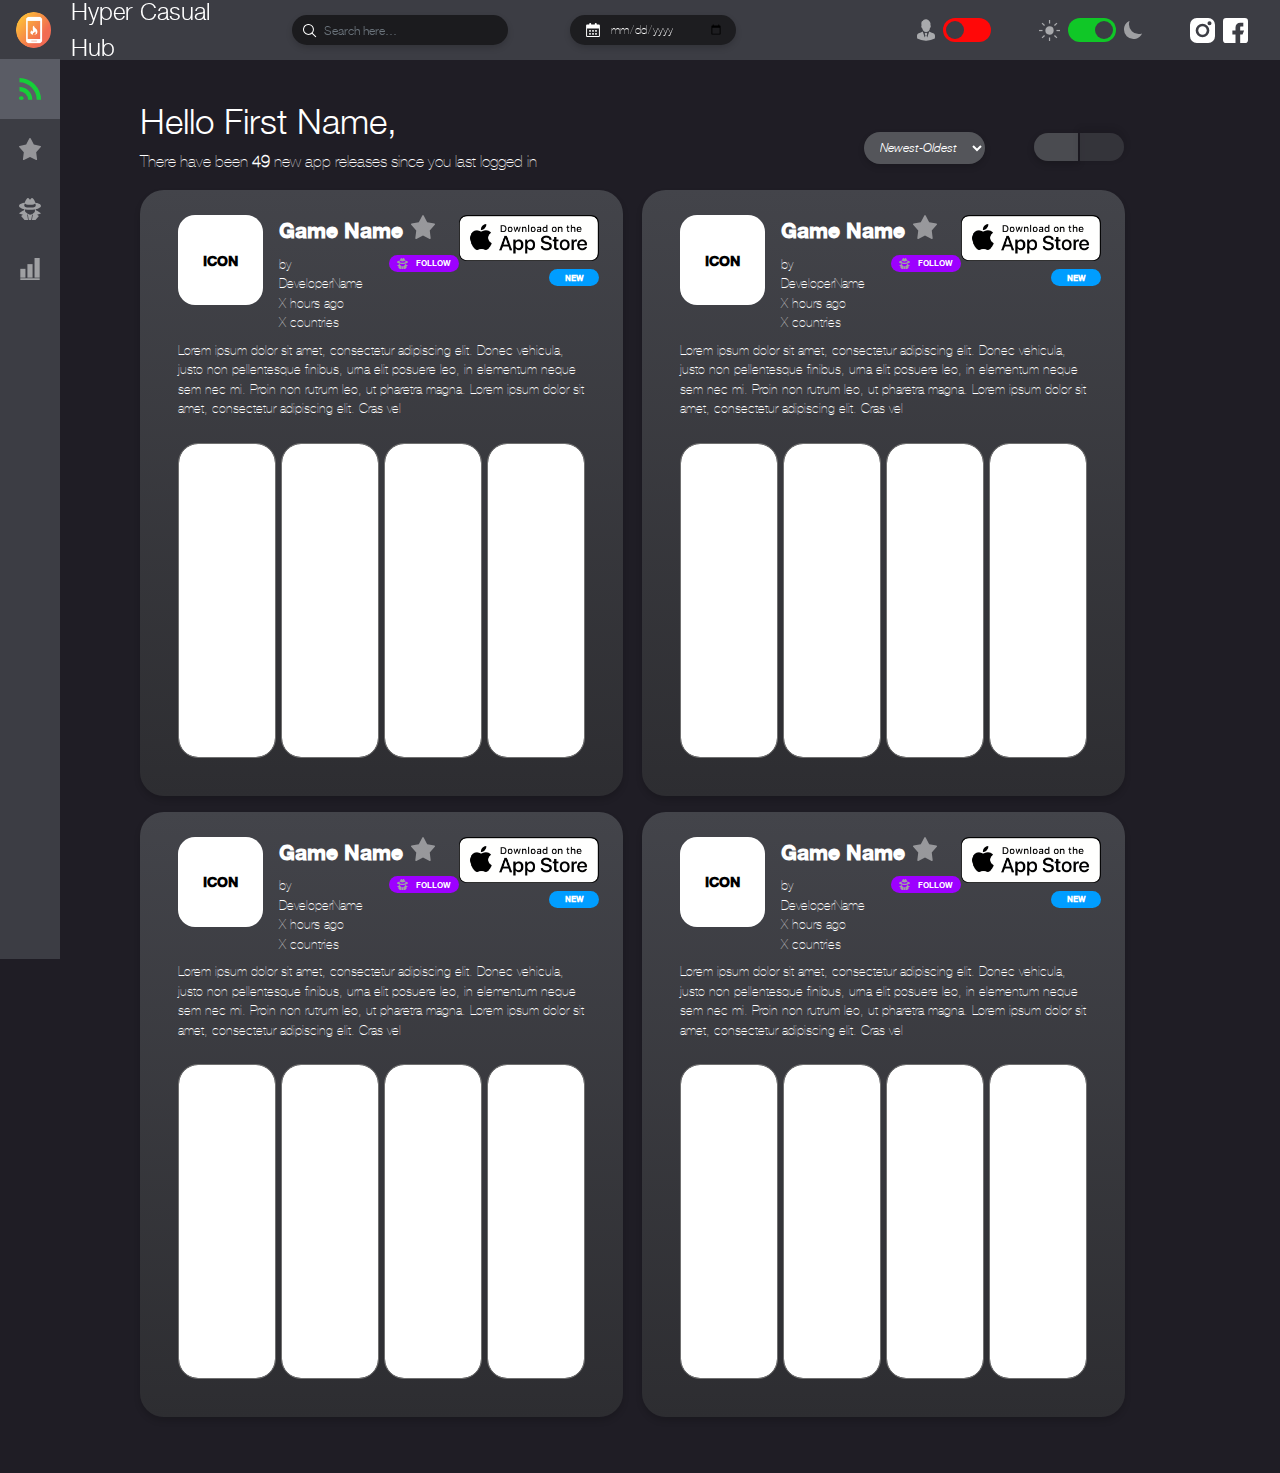
==== commit ebc41628: "Profile page" ====
--- a/index.html
+++ b/index.html
@@ -256,7 +256,7 @@
 					 </div>
 				</div>
 			</div>
-		</mian>
+		</main>
 
 		<script src="js/jquery-3.4.1.min.js"></script>
 		<script src="bootstrap/js/bootstrap.min.js"></script>
--- a/css/style.css
+++ b/css/style.css
@@ -23,7 +23,10 @@
 .header .logo {
   width: 36px;
   height: 36px;
-  background: transparent linear-gradient(141deg, #FF5800 0%, #F59A1E 100%) 0% 0% no-repeat padding-box;
+  /*background: transparent linear-gradient(141deg, #FF5800 0%, #F59A1E 100%) 0% 0% no-repeat padding-box;*/
+  background-image: url(../images/HCTLogo.png);
+  background-size: 36px;
+  background-repeat: no-repeat;
   border-radius: 40px;
   opacity: 1;
 }
@@ -118,6 +121,7 @@
 }
 .sidebar ul {
   padding-left: 0;
+  position: relative;
 }
 .sidebar ul li {
   list-style: none;
@@ -129,6 +133,16 @@
   padding: 1.1875rem 1rem;
   max-height: 60px;
   width: 100%;
+  position: relative;
+}
+.sidebar ul li a .red-dot {
+  position: absolute;
+  width: 12px;
+  height: 12px;
+  background: #FF0058 0% 0% no-repeat padding-box;
+  top: 34px;
+  left: 34px;
+  border-radius: 50%;
 }
 .sidebar ul li a.active,
 .sidebar ul li a:hover {
@@ -229,12 +243,15 @@
 /*page wrapper*/
 .page-wrapper {
   position: relative;
-  margin-left: 80px;
-  margin-top: 80px;
+  margin-left: 60px;
+  margin-top: 60px;
   padding-top: 40px;
   padding-left: 80px;
   padding-right: 155px;
   padding-bottom: 40px;
+}
+.page-wrapper.sidebar-page {
+  padding-right: 70px
 }
 .page-title {
   font-family: 'helveticaneuelight';
@@ -295,6 +312,9 @@
   opacity: 1;
   font-family: 'helveticaneuebold';
   font-size: 8px;
+}
+#feeds .item .title-desc .follow.done {
+  background: #A1A1A5 0% 0% no-repeat padding-box;
 }
 #feeds .item  .badge {
   width: 50px;
@@ -344,3 +364,203 @@
 .view-style-links .btn.active {
   opacity: 1
 }
+/*devtracks page*/
+.devtrack-head {
+  border-top-left-radius: 24px;
+  border-top-right-radius: 24px;
+  height: 75px;
+  background: #B100FF 0% 0% no-repeat padding-box;
+  color: #fff;
+  font-family: 'helveticaneuemedium';
+  font-size: 25px;
+  padding-top: 29px;
+  padding-left: 23px;
+}
+.devtrack-body {
+  background: #4A4B52 0% 0% no-repeat padding-box;
+  padding-left: 23px;
+}
+.devtrack-body ul {
+  padding-left: 0;
+}
+.devtrack-body ul li {
+  list-style: none;
+  display: flex;
+  align-items: center;
+  padding: 15px 15px 15px 23px;
+  cursor: pointer;
+}
+.devtrack-body ul li:hover,
+.devtrack-body ul li.active {
+  background: #5A5C65 0% 0% no-repeat padding-box;
+}
+.devtrack-body ul li .dev-name {
+  /*font-size: 21px;*/
+}
+.devtrack-body ul li .starred {
+  background-image: url(../images/star-grey.svg);
+  background-repeat: no-repeat;
+  background-position: center;
+  background-size: 19px;
+  width: 19px;
+  height: 19px;
+}
+.devtrack-body ul li .starred.yes {
+  background-image: url(../images/fav-star.svg);
+}
+.devtrack-body ul li .status {
+  margin-top: 2px;
+  width: 12px;
+  height: 12px;
+  border-radius: 50%;
+}
+.devtrack-body ul li .status.active {
+  background: #FF0058 0% 0% no-repeat padding-box;
+}
+.devtrack-body ul li .have-sub {
+
+}
+/*charts page*/
+#charts .item {
+  border-bottom: 1px solid #fff;
+  padding: 15px 0;
+}
+#charts .item.expanded {
+  background: transparent linear-gradient(180deg, #FFFFFF 0%, #43444A 0%, #2D2D31 100%) 0% 0% no-repeat padding-box;
+  box-shadow: 0px 4px 6px #00000029;
+}
+#charts .item .icon-main {
+  width: 50px;
+  height: 51px;
+  background: #FFFFFF 0% 0% no-repeat padding-box;
+  border-radius: 11px;
+  text-transform: uppercase;
+  display: flex;
+  justify-content: center;
+  align-items: center;
+  color: #000000;
+  font-family: 'helveticaneuebold';
+  font-weight: bold;
+  font-size: 7px;
+}
+#charts .item .no-holder,
+#charts .item .dev,
+#charts .item .rel-date {
+  font-family: 'helveticaneuelight';
+  font-size: 21px;
+}
+#charts .item .app-name {
+  font-family: 'helveticaneuelight';
+  font-size: 34px;
+}
+#charts .item .follow {
+  display: flex;
+  justify-content: center;
+  align-items: center;
+  width: 75px;
+  height: 17px;
+  background: #9D00FF 0% 0% no-repeat padding-box;
+  border-radius: 9px;
+  opacity: 1;
+  font-family: 'helveticaneuebold';
+  font-size: 8px;
+}
+#charts .item .follow.done {
+  background: #A1A1A5 0% 0% no-repeat padding-box;
+}
+#charts .item .rating i::before {
+  cursor: pointer;
+}
+#charts .item:not(.expanded)  .item-cards-wrapper {
+  display: none !important;
+}
+#charts .item .item-card {
+  width: 16%;
+  height: 347px;
+  background: #FFFFFF 0% 0% no-repeat padding-box;
+  border: 1px solid #707070;
+  border-radius: 20px;
+  margin-bottom: 5px;
+  margin-right: 60px;
+}
+#charts .item .item-card:last-child {
+  margin-right: 0;
+}
+/*profile page*/
+form.profile-form {
+  font-family: 'helveticaneuelight';
+}
+form.profile-form input {
+  /*background: #606060 0% 0% no-repeat padding-box;*/
+  box-shadow: 0px 4px 6px #00000029;
+  border-radius: 22px;
+  opacity: 0.8;
+  height: 32px;
+  font-size: 13px;
+  border: none;
+}
+form.profile-form input:focus {
+  background: #fff !important;
+  box-shadow: none;
+  opacity: 1;
+  outline: none;
+}
+form.profile-form input.dark {
+  background: #606060 0% 0% no-repeat padding-box;
+}
+form.profile-form .submit {
+  background: #06B0FF 0% 0% no-repeat padding-box;
+  font-size: 1rem;
+  color: #fff;
+}
+form.profile-form .logout-btn {
+  height: 33px;
+  background: #D9004B 0% 0% no-repeat padding-box;
+  box-shadow: 0px 4px 6px #00000029;
+  border-radius: 22px;
+  color: #fff;
+}
+.access-note-cont {
+  background: #fff;
+  border-radius: 22px;
+  overflow: auto;
+  z-index: 9999;
+}
+.access-note-cont .access-note {
+  background: transparent linear-gradient(128deg, #FC5800 0%, #F59A1E 100%) 0% 0% no-repeat padding-box;
+  padding: 25px 28px;
+}
+.access-note-cont .access-title {
+  font-family: 'helveticaneuethin';
+  font-size: 38px;
+}
+.access-note-cont ul {
+  font-family: 'helveticaneuelight';
+}
+.access-note-cont .access-price-cont {
+  padding: 25px 28px;
+}
+.access-note-cont .access-price {
+  color: #000;
+  font-family: 'helveticaneuelight';
+  font-size: 38px;
+}
+.access-note-cont .access-tenure {
+  color: #000;
+}
+.access-note-cont .access-price-cont .subscribe {
+  background: transparent linear-gradient(117deg, #FC5800 0%, #F59A1E 100%) 0% 0% no-repeat padding-box;
+  border-radius: 37px;
+  padding: 20px 25px;
+  color: #fff;
+}
+.page-footer {
+  background: #35353C 0% 0% no-repeat padding-box;
+  bottom: 0;
+}
+.page-footer .footer-links a {
+  color: #fff;
+}
+.page-footer .footer-links a span {
+  color: #000;
+}
--- a/css/responsive.css
+++ b/css/responsive.css
@@ -19,5 +19,12 @@
 
 /* Extra large devices (large desktops, 1200px and up)*/
 @media (min-width: 1200px) {
-
+  .sidebar ul {
+    height: 100%;
+  }
+  .sidebar ul li.user-icon {
+    position: fixed;
+    bottom: 0;
+    width: 60px;
+  }
 }
